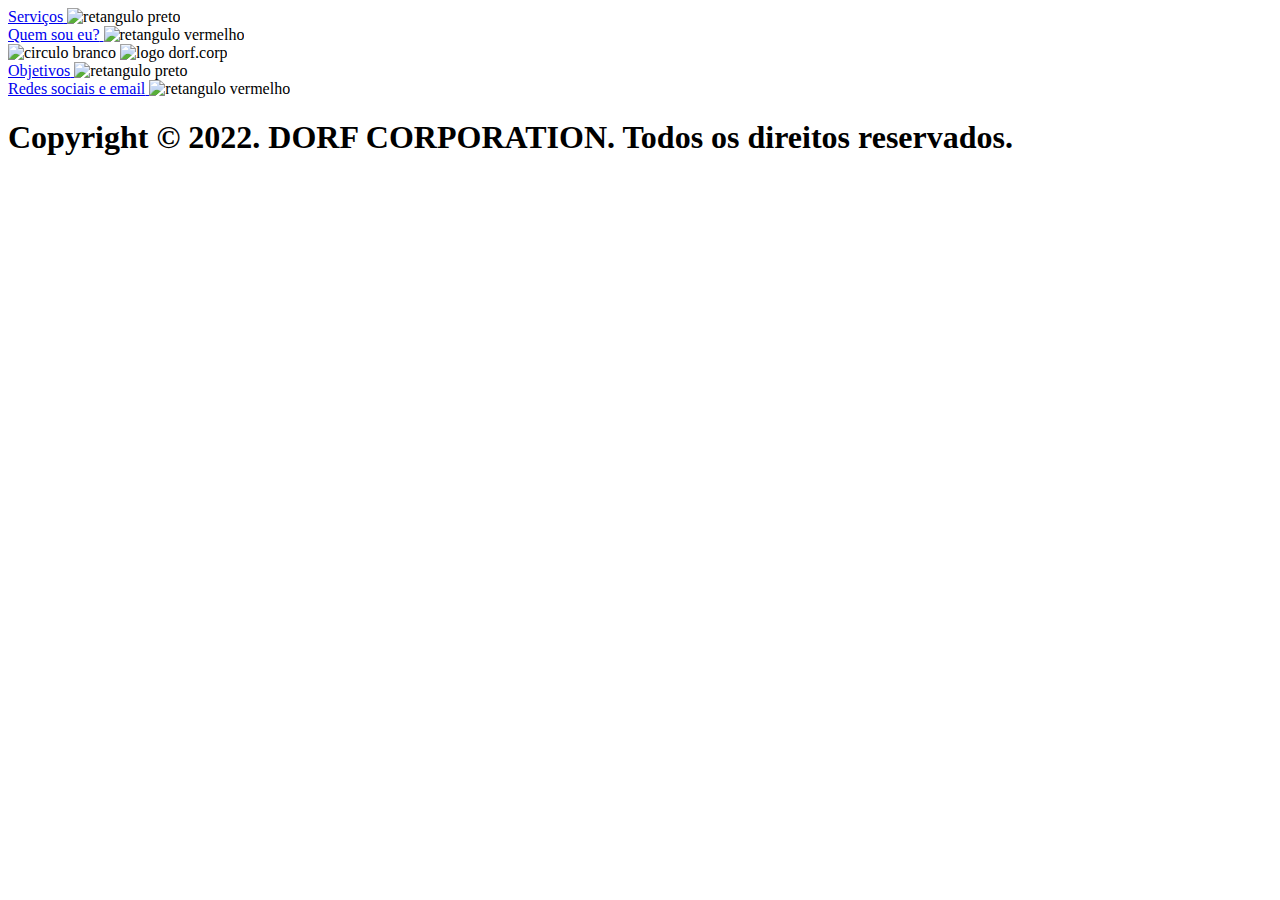
==== index.html @ 54c54898 "Add files via upload" ====
<!DOCTYPE html>
<html lang="en">
<head>
    <meta charset="UTF-8">
    <meta http-equiv="X-UA-Compatible" content="IE=edge">
    <meta name="viewport" content="width=device-width, initial-scale=1.0">
    <title>DORFCORP</title>
    <link rel="stylesheet" href="/links_css/style.css"/>
</head>
<body>
    <div class="row">
        <div class="coluna">
                <a href="/links_html/servicos.html">
                    <label id="texto_2">Serviços</label>
                </a>
                <img src="/assets/Rectangle 22.svg" alt="retangulo preto">
        </div>
        <div class="coluna">
                <a href="/links_html/quem sou eu.html">
                    <label id="texto_1">Quem sou eu?</label>
                </a>
                <img src="/assets/Rectangle 25.svg" alt="retangulo vermelho">
        </div>
    </div>
    <div class="container4">
        <img src="/assets/Ellipse 14.svg" alt="circulo branco">
        <img src="/assets/LogoSample_ByTailorBrands.jpg" alt="logo dorf.corp">
    </div>
    <div class="row">
        <div class="coluna">
                <a href="/links_html/objetivos.html">
                    <label id="texto_3">Objetivos</label>
                </a>
                <img src="/assets/Rectangle 24.svg" alt="retangulo preto">
        </div>
        <div class="coluna">
                <a href="links_html/REDESSOCIAIS.html">
                    <label id="texto_4">Redes sociais e email</label>
                </a>
                <img src="/assets/Rectangle 23.svg" alt="retangulo vermelho">
        </div>
    </div>
    <div class="row">
        <div class="coluna">
            <h1>
                Copyright ©  2022. DORF CORPORATION. Todos os direitos reservados.
            </h1>
        </div>
    </div>
</body>
</html>
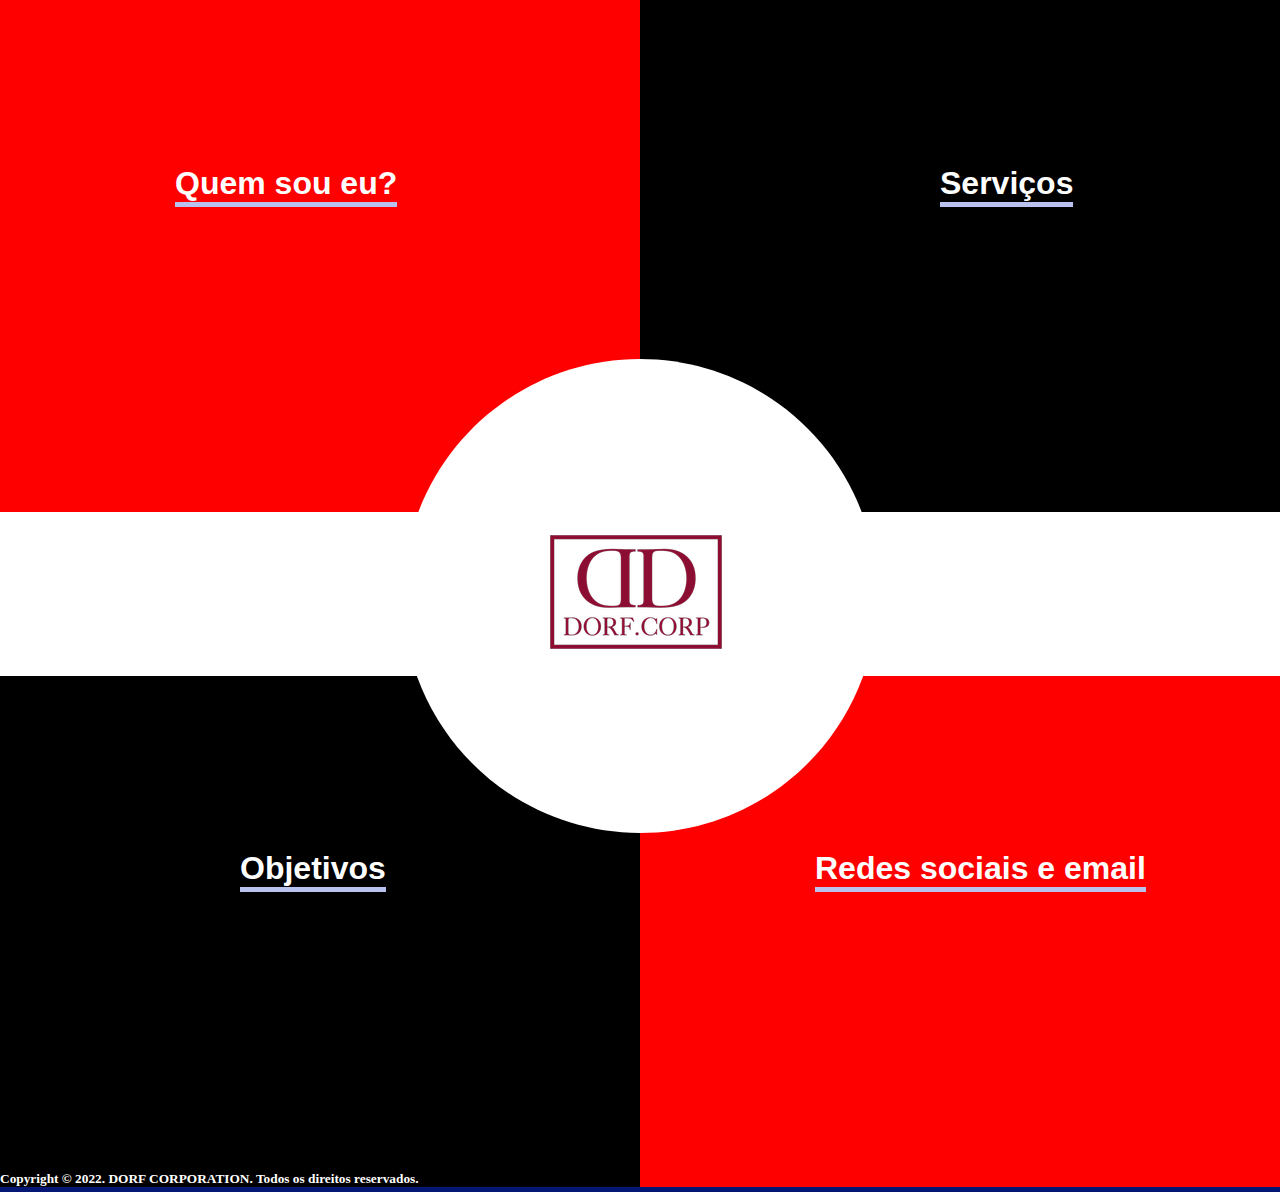
==== commit 0f10b134: "Update index.html" ====
--- a/index.html
+++ b/index.html
@@ -5,39 +5,39 @@
     <meta http-equiv="X-UA-Compatible" content="IE=edge">
     <meta name="viewport" content="width=device-width, initial-scale=1.0">
     <title>DORFCORP</title>
-    <link rel="stylesheet" href="/links_css/style.css"/>
+    <link rel="stylesheet" href="style.css"/>
 </head>
 <body>
     <div class="row">
         <div class="coluna">
-                <a href="/links_html/servicos.html">
+                <a href="servicos.html">
                     <label id="texto_2">Serviços</label>
                 </a>
-                <img src="/assets/Rectangle 22.svg" alt="retangulo preto">
+                <img src="Rectangle 22.svg" alt="retangulo preto">
         </div>
         <div class="coluna">
-                <a href="/links_html/quem sou eu.html">
+                <a href="quem sou eu.html">
                     <label id="texto_1">Quem sou eu?</label>
                 </a>
-                <img src="/assets/Rectangle 25.svg" alt="retangulo vermelho">
+                <img src="Rectangle 25.svg" alt="retangulo vermelho">
         </div>
     </div>
     <div class="container4">
-        <img src="/assets/Ellipse 14.svg" alt="circulo branco">
-        <img src="/assets/LogoSample_ByTailorBrands.jpg" alt="logo dorf.corp">
+        <img src="Ellipse 14.svg" alt="circulo branco">
+        <img src="LogoSample_ByTailorBrands.jpg" alt="logo dorf.corp">
     </div>
     <div class="row">
         <div class="coluna">
-                <a href="/links_html/objetivos.html">
+                <a href="objetivos.html">
                     <label id="texto_3">Objetivos</label>
                 </a>
-                <img src="/assets/Rectangle 24.svg" alt="retangulo preto">
+                <img src="Rectangle 24.svg" alt="retangulo preto">
         </div>
         <div class="coluna">
-                <a href="links_html/REDESSOCIAIS.html">
+                <a href="REDESSOCIAIS.html">
                     <label id="texto_4">Redes sociais e email</label>
                 </a>
-                <img src="/assets/Rectangle 23.svg" alt="retangulo vermelho">
+                <img src="Rectangle 23.svg" alt="retangulo vermelho">
         </div>
     </div>
     <div class="row">
@@ -48,4 +48,4 @@
         </div>
     </div>
 </body>
-</html>+</html>
--- a/style.css
+++ b/style.css
@@ -0,0 +1,97 @@
+:root{
+    font-size: 100%;
+}
+html, body {
+    margin: 0;
+    padding: 0;
+  }
+h1{
+  color: white;
+  top: 0;
+  font-size: smaller;
+  box-shadow:0 5px 0 #041775;
+  position: absolute;
+  top: 1162px;
+  width: 104.8%;
+}
+.coluna{
+    float: left;
+    width: 50%;
+}
+.row::after {
+    content: "";
+    clear: both;
+    display: table;
+}
+div.container4 {
+    height: 10em;
+    position: relative;
+}
+div.container4 img {
+    margin: 0;
+    position: absolute;
+    top: 50%;
+    left: 50%;
+    margin-right: -50%;
+    transform: translate(-50%, -50%);
+}
+#texto_1 {
+    font-family: Avantgarde, TeX Gyre Adventor, URW Gothic L, sans-serif;
+    font-weight: 900;
+    position: absolute;
+    font-size: 32px;
+    left: 175px;
+    top: 165px;
+    color: white;
+    box-shadow:0 5px 0 #b9c2ee;
+    background-color: red;
+  }
+#texto_1:hover{
+  background-color: black;
+  box-shadow:0 5px 0 #090f49;
+}
+#texto_2 {
+    font-family: Avantgarde, TeX Gyre Adventor, URW Gothic L, sans-serif;
+    font-weight: 900;
+    position: absolute;
+    font-size: 32px;
+    left: 940px;
+    top: 165px;
+    color: white;
+    box-shadow:0 5px 0 #b9c2ee;
+    background-color: black;
+  } 
+#texto_2:hover{
+    box-shadow:0 5px 0 #090f49;
+    background-color: red;
+  }
+#texto_3 {
+    font-family: Avantgarde, TeX Gyre Adventor, URW Gothic L, sans-serif;
+    font-weight: 900;
+    position: absolute;
+    font-size: 32px;
+    left: 240px;
+    top: 850px;
+    color: white;
+    box-shadow:0 5px 0 #b9c2ee;
+    background-color: black;
+  } 
+#texto_3:hover{
+  box-shadow:0 5px 0 #090f49;
+  background-color: red;
+  }
+#texto_4 {
+    font-family: Avantgarde, TeX Gyre Adventor, URW Gothic L, sans-serif;
+    font-weight: 900;
+    position: absolute;
+    font-size: 32px;
+    left: 815px;
+    top: 850px;
+    color: white;
+    box-shadow:0 5px 0 #b9c2ee;
+    background-color: red;
+  }
+  #texto_4:hover{
+    box-shadow:0 5px 0 #090f49;
+    background-color: black;
+  }